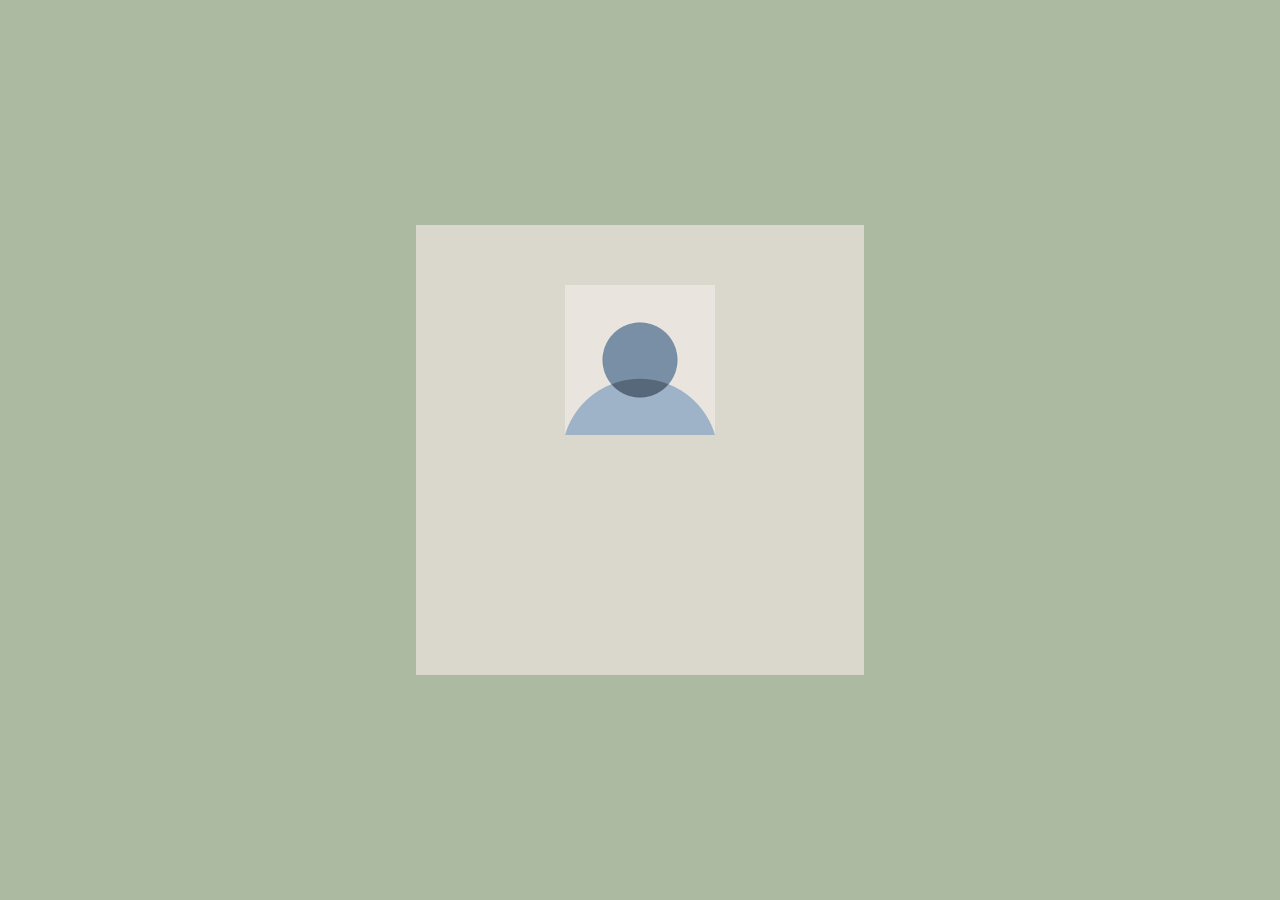
==== index.html @ 1be95205 "update" ====
<!DOCTYPE html>
<html lang="en" dir="ltr">
  <head>
    <meta charset="utf-8">
    <link rel="stylesheet" href="style.css">
    <title></title>
  </head>
  <body class="bg1">
  <div class="container">
  <div class="login">
  <img class="login-item1"src="[data-uri]" height= 150vh; alt="">
  </div>
  </div>
  <script src="script.js" charset="utf-8"></script>
  </body>
</html>
---- style.css ----
@font-face {
    font-family: Connection;
    src: url("media/ConnectionIi-2wj8.otf") format("opentype");
}

* {
  box-sizing: border-box;
  padding: 0px;
  margin: 0px;
  font-family: Connection;
}

.bg1{
  background-color: #acbaa1;
}

.container{
  display: flex;
  align-items: center;
  justify-content: center;
  height: 100vh;
}

.login{
  display: grid;
  grid-template-columns: repeat(3,1fr);
  grid-template-rows: repeat(6,1fr);
  justify-items:center;
  background-color: #dad7cd;
  width: 35vw;
  height: 50vh;
  border-width: 0px;
}

.login-item1{
  grid-column: 2/3;
  grid-row: 2/3;
}

.qcenter{
  text-align: center;
}
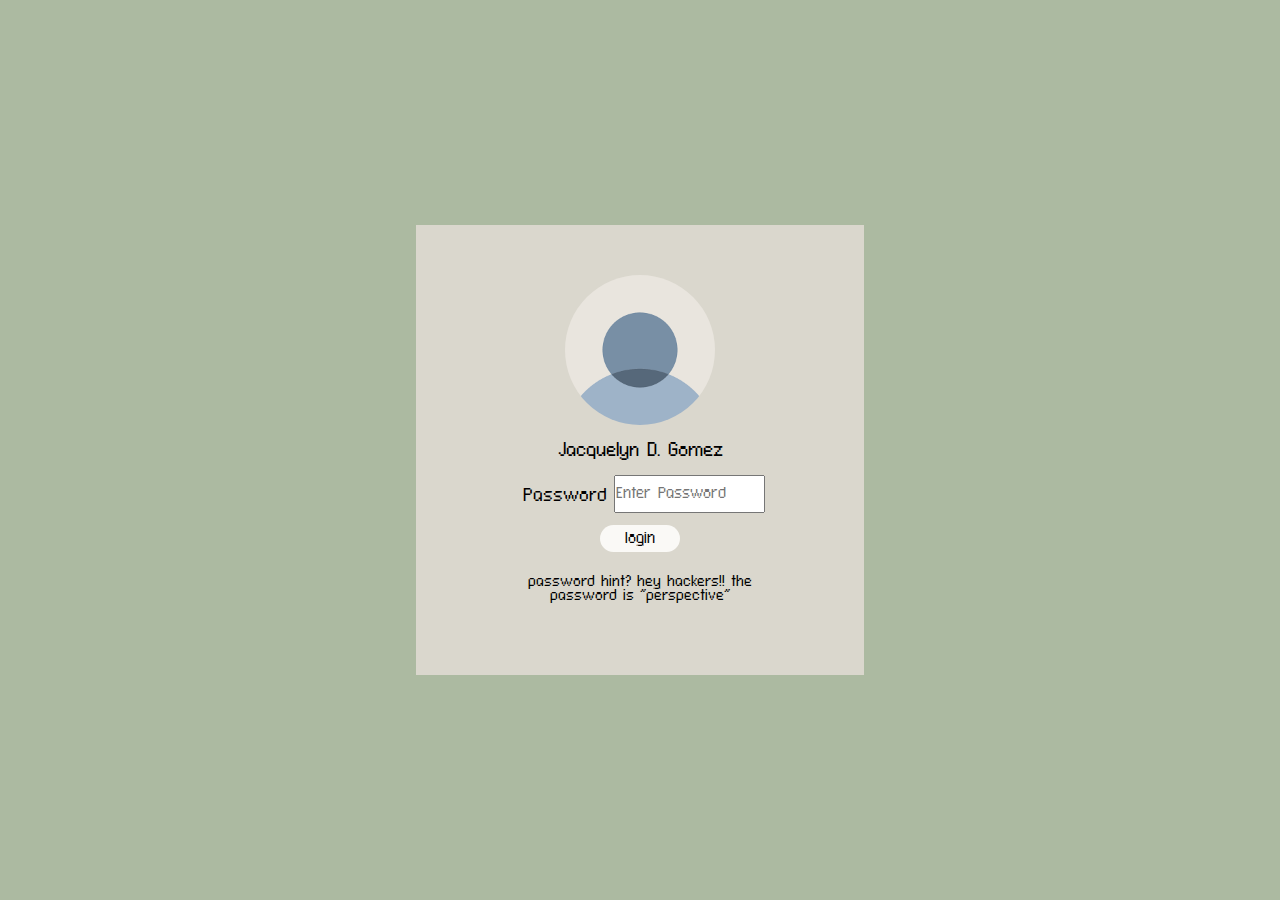
==== commit dc0126a2: "update" ====
--- a/index.html
+++ b/index.html
@@ -8,7 +8,12 @@
   <body class="bg1">
   <div class="container">
   <div class="login">
-  <img class="login-item1"src="[data-uri]" height= 150vh; alt="">
+  <img class="login-item1 circleframe"src="[data-uri]" height= 150vh; alt="">
+  <p class="login-item2 qcenter">Jacquelyn D. Gomez</p>
+  <p class="login-item3">Password</p>
+  <input class="login-item4" type="password" name="Enter Password" placeholder="Enter Password" id="password">
+  <button id="login" class="login-item5 button1 rcorner" type="button" name="button" onclick="validate()"> login </button>
+  <p class="login-item6 qcenter"> password hint? hey hackers!! the password is "perspective"</p>
   </div>
   </div>
   <script src="script.js" charset="utf-8"></script>
--- a/style.css
+++ b/style.css
@@ -23,8 +23,8 @@
 
 .login{
   display: grid;
-  grid-template-columns: repeat(3,1fr);
-  grid-template-rows: repeat(6,1fr);
+  grid-template-columns: repeat(4,1fr);
+  grid-template-rows: repeat(7,1fr);
   justify-items:center;
   background-color: #dad7cd;
   width: 35vw;
@@ -33,10 +33,60 @@
 }
 
 .login-item1{
-  grid-column: 2/3;
+  grid-column: 2/4;
   grid-row: 2/3;
 }
 
+.login-item2{
+  grid-column: 2/4;
+  grid-row: 3/4;
+  font-size: 1.05rem;
+  padding-top: 1rem;
+}
+
+.login-item3{
+  grid-column: 2/3;
+  grid-row: 4/5;
+  padding-top: 0.75rem;
+
+}
+.login-item4{
+  grid-column: 3/4;
+  grid-row: 4/5;
+  height: 75%;
+}
+.login-item5{
+  grid-column: 2/4;
+  grid-row: 5/6;
+}
+.login-item6{
+  grid-column: 2/4;
+  grid-row: 6/7;
+  font-size: 0.8rem;
+}
 .qcenter{
   text-align: center;
 }
+
+.circleframe{
+   border-radius: 50%;
+}
+
+.button1{
+  background-color: #FAF9F6;
+  border-width: 0px;
+  height: 0.75rem;
+  }
+  .button1:hover{
+  opacity: 70%;
+}
+.rcorner {
+  border-radius: 2em;
+  background: #FAF9F6;
+  width: 6em;
+  height: 2em;
+  display: flex;
+  flex-direction: column;
+  align-items: center;
+  justify-content: center
+}
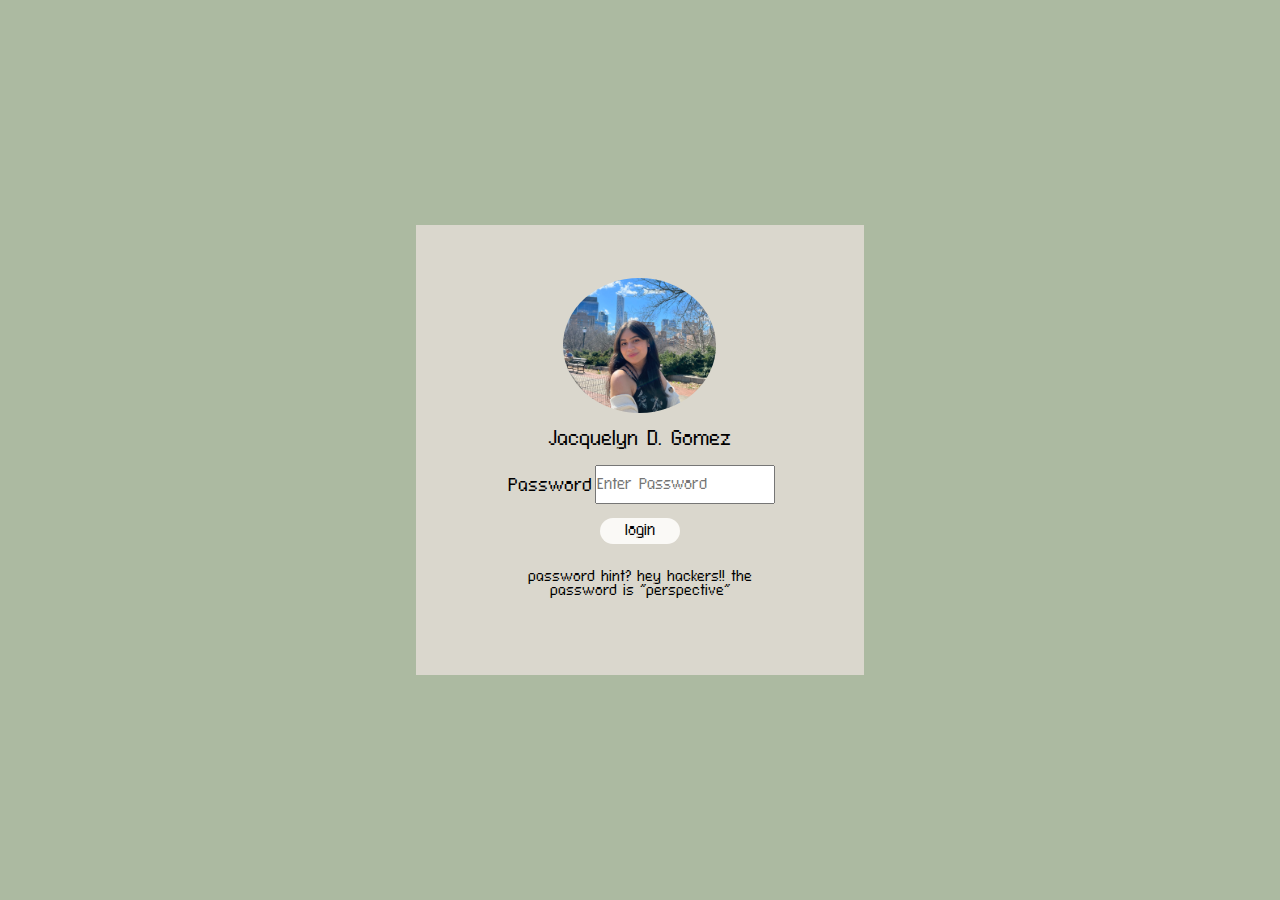
==== commit 87a02649: "update" ====
--- a/index.html
+++ b/index.html
@@ -7,8 +7,10 @@
   </head>
   <body class="bg1">
   <div class="container">
-  <div class="login">
-  <img class="login-item1 circleframe"src="[data-uri]" height= 150vh; alt="">
+  <div class="login-grid">
+  <!-- <div class="login">
+  </div> -->
+  <img class="login-item1 circleframe"src="media/IMG_3572.jpg" alt="">
   <p class="login-item2 qcenter">Jacquelyn D. Gomez</p>
   <p class="login-item3">Password</p>
   <input class="login-item4" type="password" name="Enter Password" placeholder="Enter Password" id="password">
--- a/style.css
+++ b/style.css
@@ -14,6 +14,29 @@
   background-color: #acbaa1;
 }
 
+.navbar {
+    overflow: hidden;
+    background-color: #c3c7cb;
+    width: 100%;
+    color: #000000;
+    padding: 1rem;
+}
+     .navbar a {
+       color: #000000;
+       padding: 2rem;
+       text-decoration: none;
+       font-size: 2vmin;
+     }
+
+     .navbar a:hover {
+       color: #000000;
+     }
+
+     .navbar a.active {
+       color: #000000;
+     }
+
+
 .container{
   display: flex;
   align-items: center;
@@ -21,27 +44,33 @@
   height: 100vh;
 }
 
-.login{
+.login-grid{
   display: grid;
   grid-template-columns: repeat(4,1fr);
   grid-template-rows: repeat(7,1fr);
   justify-items:center;
+  grid-column: 1/5;
+  grid-row:1/8;
   background-color: #dad7cd;
-  width: 35vw;
-  height: 50vh;
+  width: 35vmax;
+  height: 50vmin;
   border-width: 0px;
 }
 
 .login-item1{
   grid-column: 2/4;
   grid-row: 2/3;
+  height:15vmin;
+  width:17vmin;
 }
 
 .login-item2{
   grid-column: 2/4;
   grid-row: 3/4;
-  font-size: 1.05rem;
+  /* font-size: 1.05rem; */
+  font-size: 2vmin;
   padding-top: 1rem;
+  height: auto;
 }
 
 .login-item3{
@@ -54,6 +83,7 @@
   grid-column: 3/4;
   grid-row: 4/5;
   height: 75%;
+  width: 20vmin;
 }
 .login-item5{
   grid-column: 2/4;
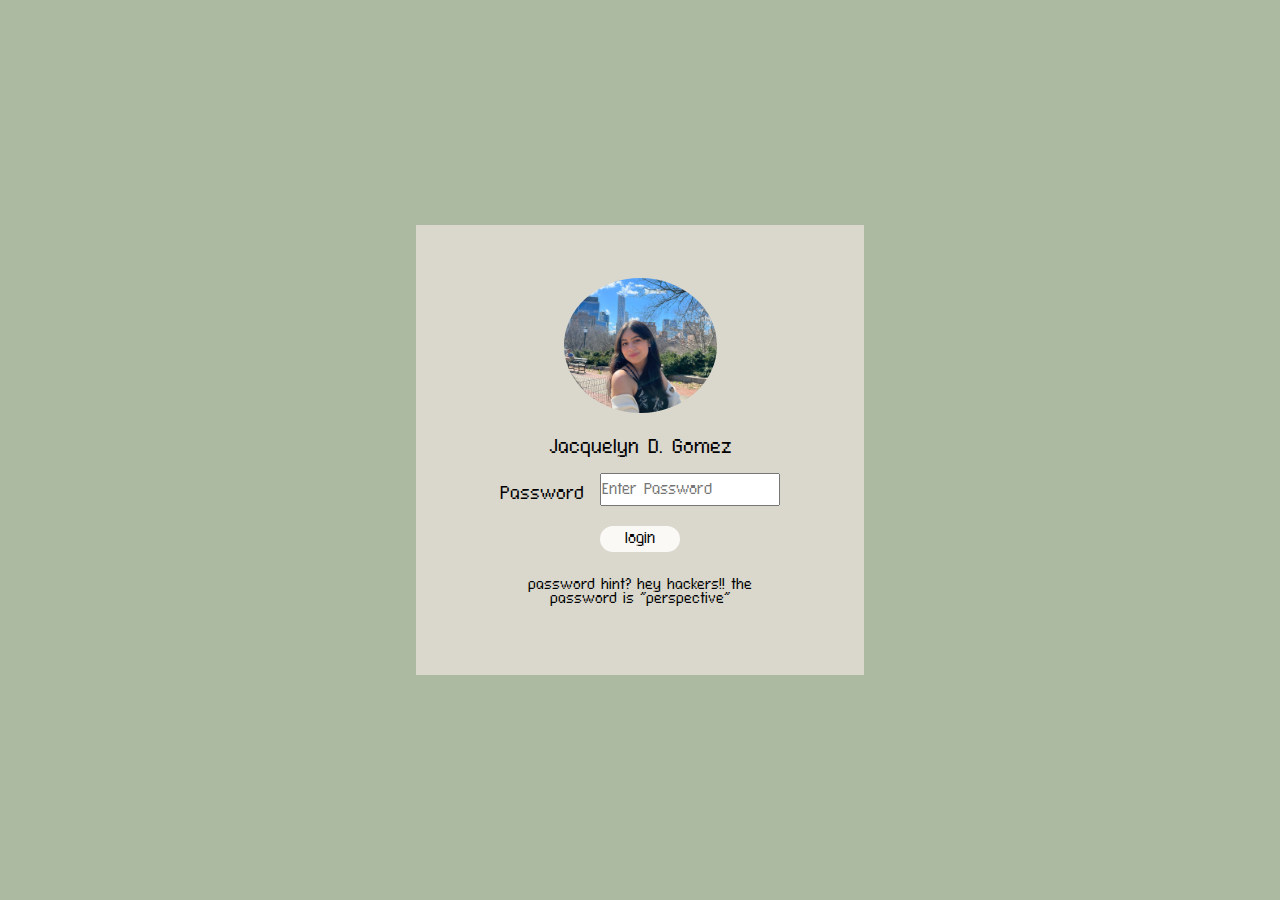
==== commit cf05fc53: "update" ====
--- a/index.html
+++ b/index.html
@@ -7,7 +7,7 @@
   </head>
   <body class="bg1">
   <div class="container">
-  <div class="login-grid">
+  <div id="loginsq"class="login-grid">
   <!-- <div class="login">
   </div> -->
   <img class="login-item1 circleframe"src="media/IMG_3572.jpg" alt="">
--- a/style.css
+++ b/style.css
@@ -47,10 +47,12 @@
 .login-grid{
   display: grid;
   grid-template-columns: repeat(4,1fr);
+  column-gap: 1rem;
+  row-gap: 0.5rem;
   grid-template-rows: repeat(7,1fr);
   justify-items:center;
-  grid-column: 1/5;
-  grid-row:1/8;
+  /* grid-column: 1/5;
+  grid-row:1/8; */
   background-color: #dad7cd;
   width: 35vmax;
   height: 50vmin;
@@ -67,8 +69,7 @@
 .login-item2{
   grid-column: 2/4;
   grid-row: 3/4;
-  /* font-size: 1.05rem; */
-  font-size: 2vmin;
+  font-size: 1.1rem;
   padding-top: 1rem;
   height: auto;
 }
@@ -93,6 +94,7 @@
   grid-column: 2/4;
   grid-row: 6/7;
   font-size: 0.8rem;
+  padding-bottom: 0.5rem;
 }
 .qcenter{
   text-align: center;
@@ -120,3 +122,16 @@
   align-items: center;
   justify-content: center
 }
+
+
+@keyframes wrong {
+  0%,100%{
+    transform: translate(0,0);
+  }
+  10%,30%,50%,70%,90%{
+    transform: translate(1vw);
+  }
+  20%,40%,60%,80%{
+    transform: translate(-1vw);
+  }
+}
